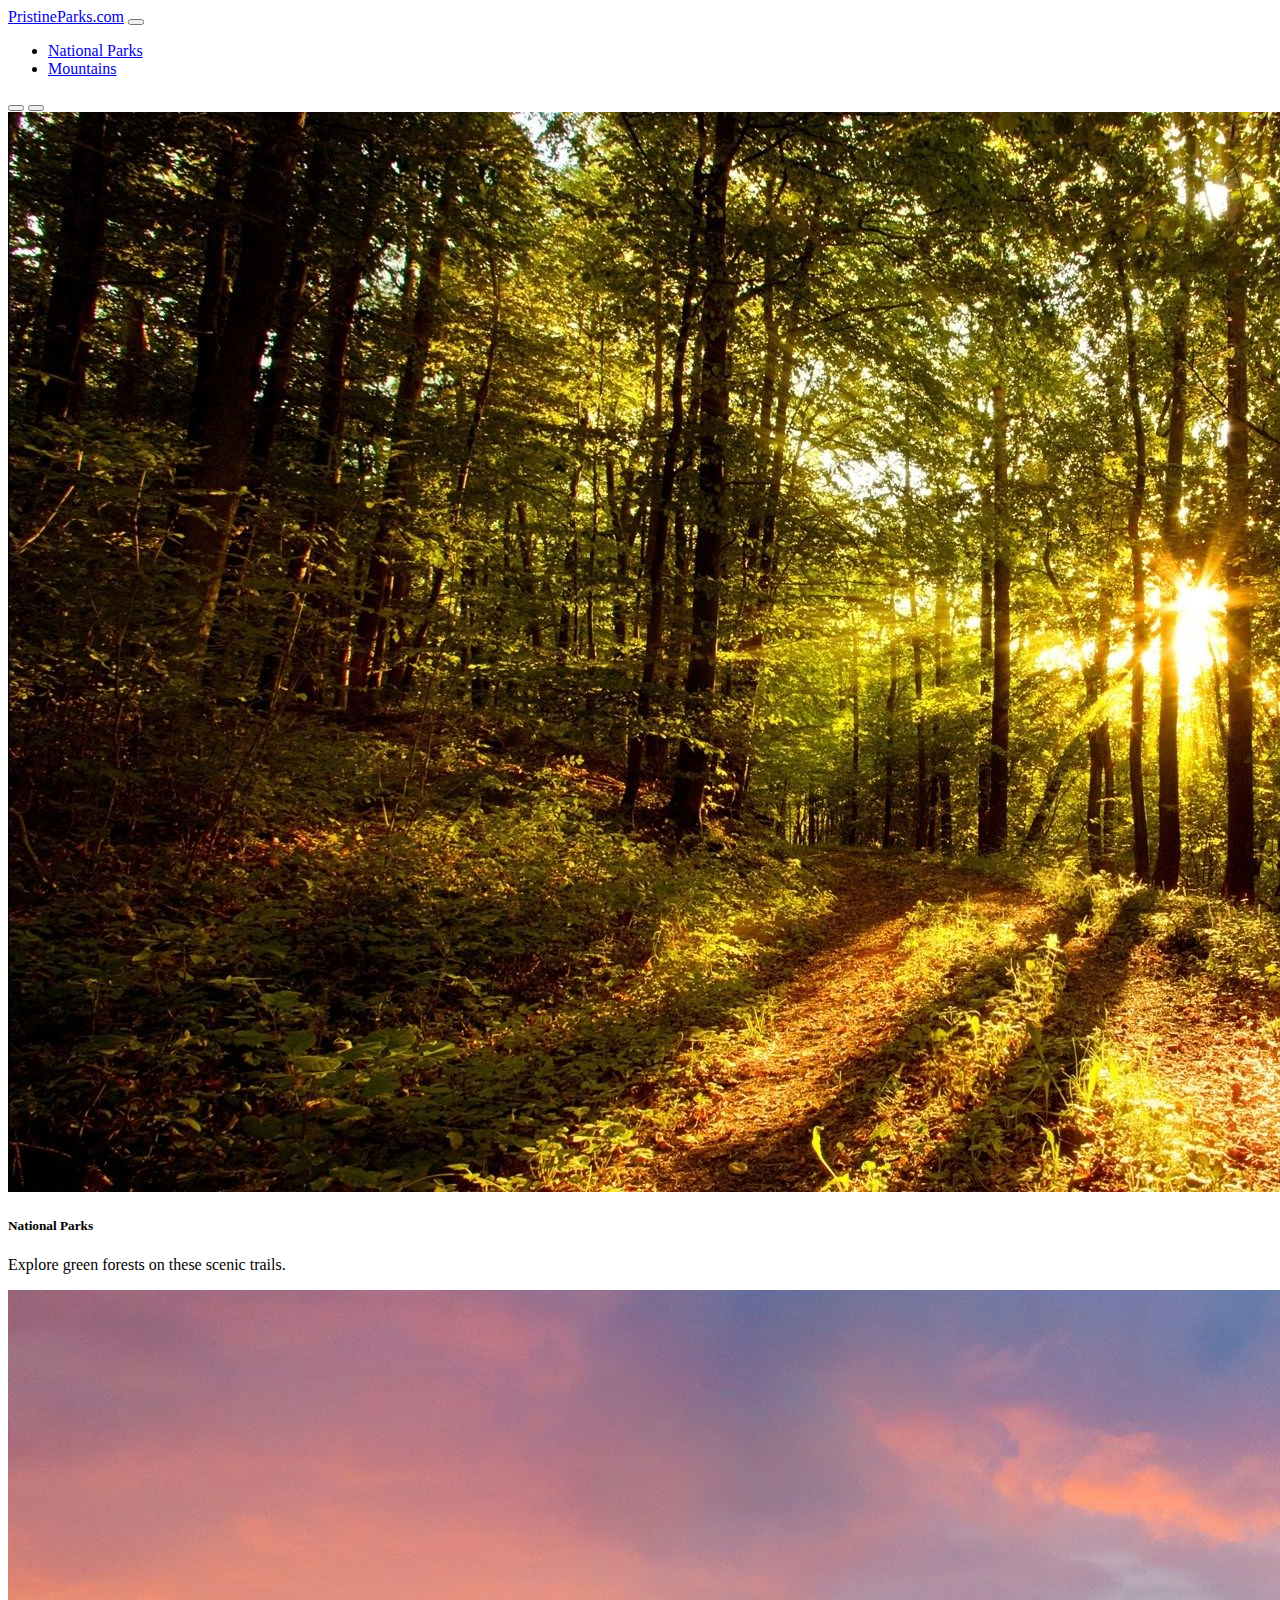
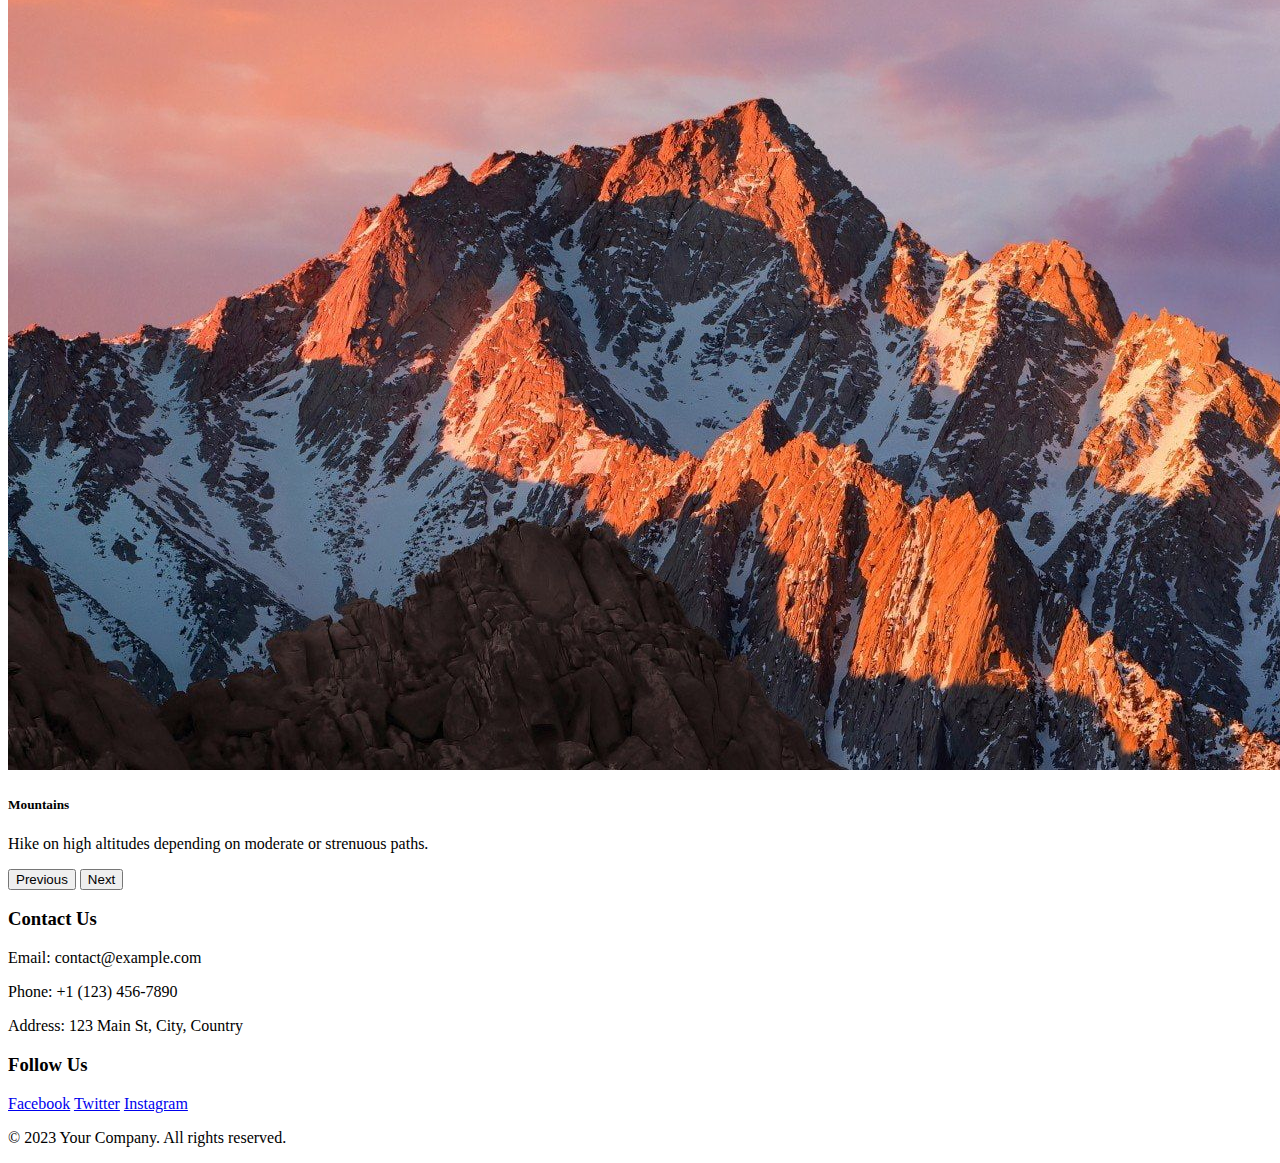
==== index.html @ 758771db "got parks details to display when selecting a state and started park type data" ====
<!DOCTYPE html>
<html lang="en">
<head>
    <meta charset="UTF-8">
    <meta name="viewport" content="width=device-width, initial-scale=1.0"> 
    <link href="https://cdn.jsdelivr.net/npm/bootstrap@5.3.2/dist/css/bootstrap.min.css" rel="stylesheet" integrity="sha384-T3c6CoIi6uLrA9TneNEoa7RxnatzjcDSCmG1MXxSR1GAsXEV/Dwwykc2MPK8M2HN" crossorigin="anonymous">
    <script src="css/index.css"></script> 
    <title>Home</title>
</head>
<body>
    <nav class="navbar navbar-expand-lg bg-dark" data-bs-theme="dark">
        <div class="container-fluid">
          <a class="navbar-brand" href="index.html">PristineParks.com</a>
          <button class="navbar-toggler" type="button" data-bs-toggle="collapse" data-bs-target="#navbarColor02" aria-controls="navbarColor02" aria-expanded="false" aria-label="Toggle navigation">
            <span class="navbar-toggler-icon"></span>
          </button>
          <div class="collapse navbar-collapse" id="navbarColor02">
            <ul class="navbar-nav me-auto">
              <li class="nav-item">
                <a class="nav-link active" href="nationalparksearch.html">National Parks</a>
              </li>
              <li class="nav-item">
                <a class="nav-link" href="mountaininfo.html">Mountains</a>
              </li>
          </div>
        </div>
    </nav>

    <div id="carouselExampleCaptions" class="carousel slide">
        <div class="carousel-indicators">
          <button type="button" data-bs-target="#carouselExampleCaptions" data-bs-slide-to="0" class="active" aria-current="true" aria-label="Slide 1"></button>
          <button type="button" data-bs-target="#carouselExampleCaptions" data-bs-slide-to="1" aria-label="Slide 2"></button>
        </div>
        <div class="carousel-inner">
          <div class="carousel-item active">
            <img src="images/forestbg.jpg" class="d-block w-100" alt="forest">
            <div class="carousel-caption d-none d-md-block">
              <h5>National Parks</h5>
              <p>Explore green forests on these scenic trails.</p>
            </div>
          </div>
          <div class="carousel-item">
            <img src="images/mountainbg.jpg" class="d-block w-100" alt="mountains">
            <div class="carousel-caption d-none d-md-block">
              <h5>Mountains</h5>
              <p>Hike on high altitudes depending on moderate or strenuous paths.</p>
            </div>
          </div>
        </div>
        <button class="carousel-control-prev" type="button" data-bs-target="#carouselExampleCaptions" data-bs-slide="prev">
          <span class="carousel-control-prev-icon" aria-hidden="true"></span>
          <span class="visually-hidden">Previous</span>
        </button>
        <button class="carousel-control-next" type="button" data-bs-target="#carouselExampleCaptions" data-bs-slide="next">
          <span class="carousel-control-next-icon" aria-hidden="true"></span>
          <span class="visually-hidden">Next</span>
        </button>
      </div>



      <footer>
        <div class="footer-content">
            <div class="footer-section contact">
                <h3>Contact Us</h3>
                <p>Email: contact@example.com</p>
                <p>Phone: +1 (123) 456-7890</p>
                <p>Address: 123 Main St, City, Country</p>
            </div>
            </div>
            <div class="footer-section social">
                <h3>Follow Us</h3>
                <a href="#" class="social-icon">Facebook</a>
                <a href="#" class="social-icon">Twitter</a>
                <a href="#" class="social-icon">Instagram</a>
            </div>
        </div>
        <div class="footer-bottom">
            <p>&copy; 2023 Your Company. All rights reserved.</p>
        </div>
    </footer>

    <script src="https://cdn.jsdelivr.net/npm/bootstrap@5.3.2/dist/js/bootstrap.bundle.min.js" integrity="sha384-C6RzsynM9kWDrMNeT87bh95OGNyZPhcTNXj1NW7RuBCsyN/o0jlpcV8Qyq46cDfL" crossorigin="anonymous"></script>
    <script src="scripts/locationData.js"></script>        
</body>
</html>
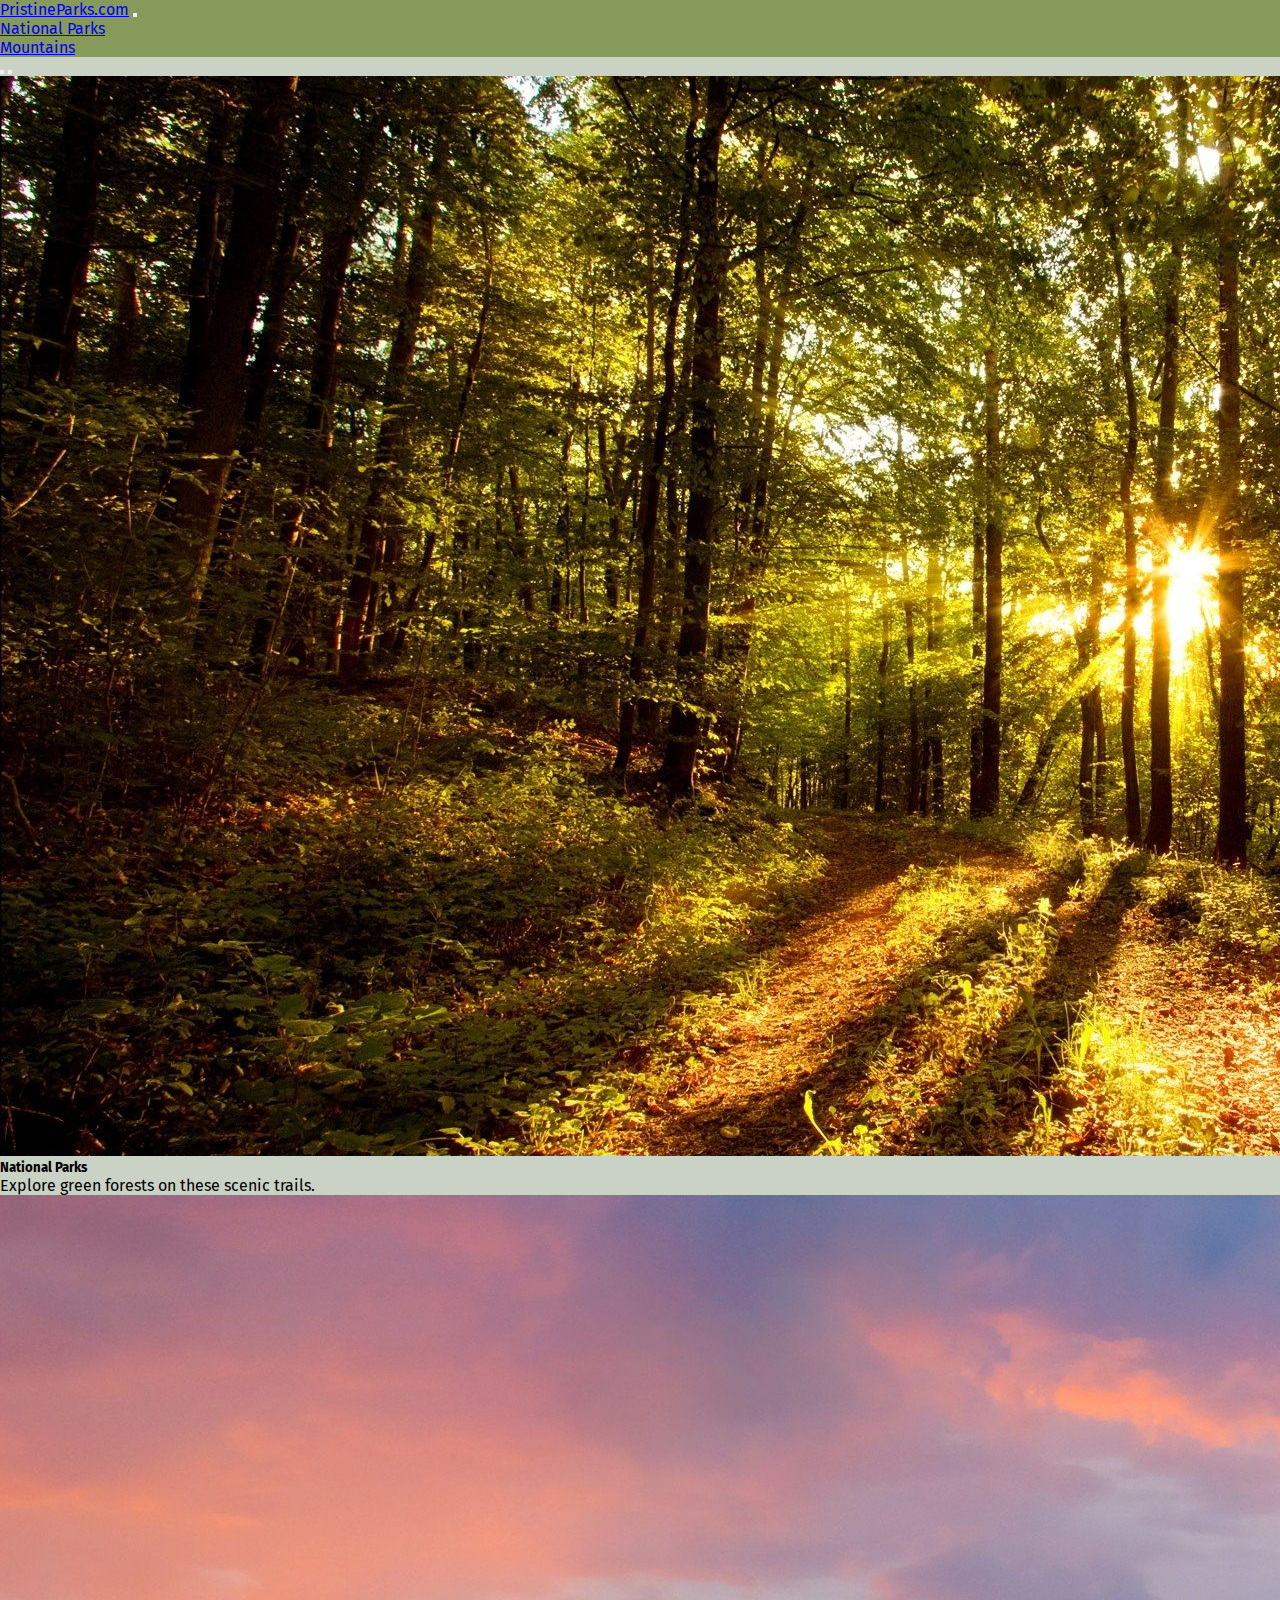
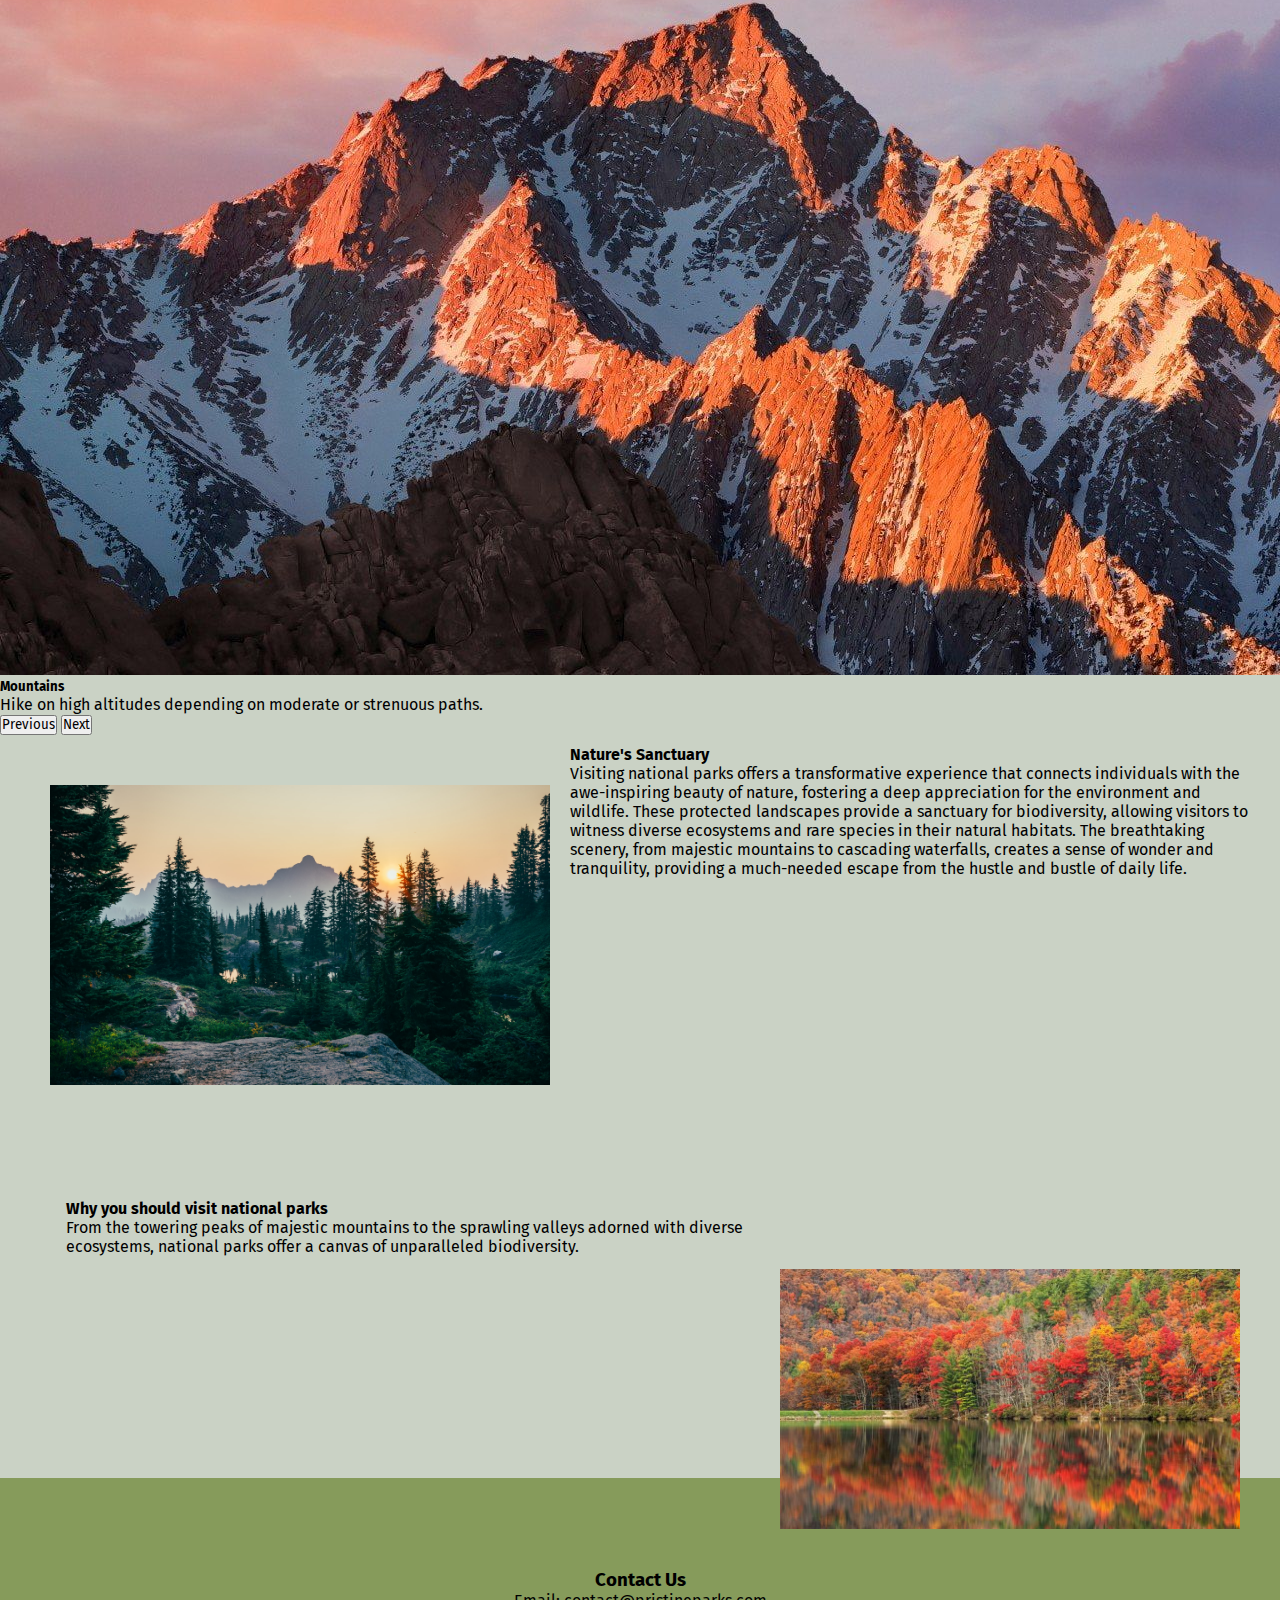
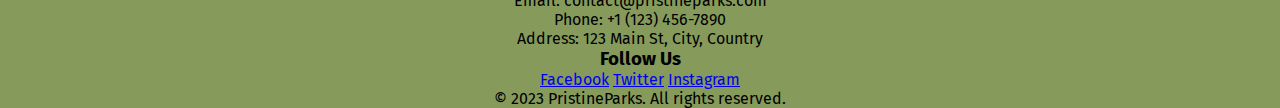
==== commit 201343ef: "got mountain page to respond" ====
--- a/index.html
+++ b/index.html
@@ -3,12 +3,15 @@
 <head>
     <meta charset="UTF-8">
     <meta name="viewport" content="width=device-width, initial-scale=1.0"> 
+    <link rel="stylesheet" href="css/index.css">
+    <link rel="preconnect" href="https://fonts.googleapis.com">
+<link rel="preconnect" href="https://fonts.gstatic.com" crossorigin>
+<link href="https://fonts.googleapis.com/css2?family=Fira+Sans&family=Lexend:wght@300;400&family=Montserrat:wght@300&family=Roboto+Mono&display=swap" rel="stylesheet">
     <link href="https://cdn.jsdelivr.net/npm/bootstrap@5.3.2/dist/css/bootstrap.min.css" rel="stylesheet" integrity="sha384-T3c6CoIi6uLrA9TneNEoa7RxnatzjcDSCmG1MXxSR1GAsXEV/Dwwykc2MPK8M2HN" crossorigin="anonymous">
-    <script src="css/index.css"></script> 
-    <title>Home</title>
+    <!-- <title>Home</title> -->
 </head>
 <body>
-    <nav class="navbar navbar-expand-lg bg-dark" data-bs-theme="dark">
+    <nav class="navbar navbar-expand-lg">
         <div class="container-fluid">
           <a class="navbar-brand" href="index.html">PristineParks.com</a>
           <button class="navbar-toggler" type="button" data-bs-toggle="collapse" data-bs-target="#navbarColor02" aria-controls="navbarColor02" aria-expanded="false" aria-label="Toggle navigation">
@@ -26,6 +29,7 @@
         </div>
     </nav>
 
+  <div class="wrapper">
     <div id="carouselExampleCaptions" class="carousel slide">
         <div class="carousel-indicators">
           <button type="button" data-bs-target="#carouselExampleCaptions" data-bs-slide-to="0" class="active" aria-current="true" aria-label="Slide 1"></button>
@@ -33,14 +37,14 @@
         </div>
         <div class="carousel-inner">
           <div class="carousel-item active">
-            <img src="images/forestbg.jpg" class="d-block w-100" alt="forest">
+            <img src="images/forestbg.jpg" class="d-block " alt="forest">
             <div class="carousel-caption d-none d-md-block">
               <h5>National Parks</h5>
               <p>Explore green forests on these scenic trails.</p>
             </div>
           </div>
           <div class="carousel-item">
-            <img src="images/mountainbg.jpg" class="d-block w-100" alt="mountains">
+            <img src="images/mountainbg.jpg" class="d-block" alt="mountains">
             <div class="carousel-caption d-none d-md-block">
               <h5>Mountains</h5>
               <p>Hike on high altitudes depending on moderate or strenuous paths.</p>
@@ -56,27 +60,42 @@
           <span class="visually-hidden">Next</span>
         </button>
       </div>
+  </div>
+  <div>
+      <div class="main-content">
+        <img src="images/forest2.jpg" width="500" height="300">
+      </div>
 
+     <div class="content">
+      <h4>Nature's Sanctuary</h4>
+      <p>Visiting national parks offers a transformative experience that connects individuals with the awe-inspiring beauty of nature, fostering a deep appreciation for the environment and wildlife. These protected landscapes provide a sanctuary for biodiversity, allowing visitors to witness diverse ecosystems and rare species in their natural habitats. The breathtaking scenery, from majestic mountains to cascading waterfalls, creates a sense of wonder and tranquility, providing a much-needed escape from the hustle and bustle of daily life.</p>
+     </div>
 
+     <div class="forest">
+      <img class="forest" src="images/forests3.jpg" width="500" height="300">
+      <h4>Why you should visit national parks</h4>
+      <p>From the towering peaks of majestic mountains to the sprawling valleys adorned with diverse ecosystems, national parks offer a canvas of unparalleled biodiversity.</p>
+    </div>
+  </div>  
 
       <footer>
         <div class="footer-content">
             <div class="footer-section contact">
                 <h3>Contact Us</h3>
-                <p>Email: contact@example.com</p>
+                <p>Email: contact@pristineparks.com</p>
                 <p>Phone: +1 (123) 456-7890</p>
                 <p>Address: 123 Main St, City, Country</p>
             </div>
             </div>
             <div class="footer-section social">
                 <h3>Follow Us</h3>
-                <a href="#" class="social-icon">Facebook</a>
-                <a href="#" class="social-icon">Twitter</a>
-                <a href="#" class="social-icon">Instagram</a>
+                <a href="images/facebooklogo.png" class="social-icon">Facebook</a>
+                <a href="images/twitlogo.png" class="social-icon">Twitter</a>
+                <a href="images/instalogo.png" class="social-icon">Instagram</a>
             </div>
         </div>
         <div class="footer-bottom">
-            <p>&copy; 2023 Your Company. All rights reserved.</p>
+            <p>&copy; 2023 PristineParks. All rights reserved.</p>
         </div>
     </footer>
 
--- a/css/index.css
+++ b/css/index.css
@@ -0,0 +1,60 @@
+* {
+    margin: 0;
+    padding: 0;
+    box-sizing: border-box;
+    font-family: 'Fira Sans', sans-serif;
+}
+
+body{
+    height: 100%;
+    margin: 0;
+    padding: 0;
+}
+
+nav{
+    background-color: #869b5b;
+    background-repeat: repeat;
+}
+
+.content{
+
+    margin-right: 20px;
+    margin-top: 10px;
+    margin-left: 50px;
+}
+
+.wrapper{
+    min-height: 100%;
+    display: flex;
+     flex-direction: column;
+}
+
+.main-content{
+    float: left;
+    margin-right: 20px;
+    margin-top: 40px;
+    margin-left: 50px;
+    margin-bottom: 40px;
+}
+
+.forest{
+    float: right;
+    margin-top: 50px;
+    padding: 20px;
+}
+
+
+footer{
+    margin-top: 600px;
+    background-color: #869b5b;
+    text-align: center;
+}
+
+.social{
+    text-decoration: none;
+}
+
+body{
+    background-color: #cad2c5;
+    background-repeat: repeat;
+}
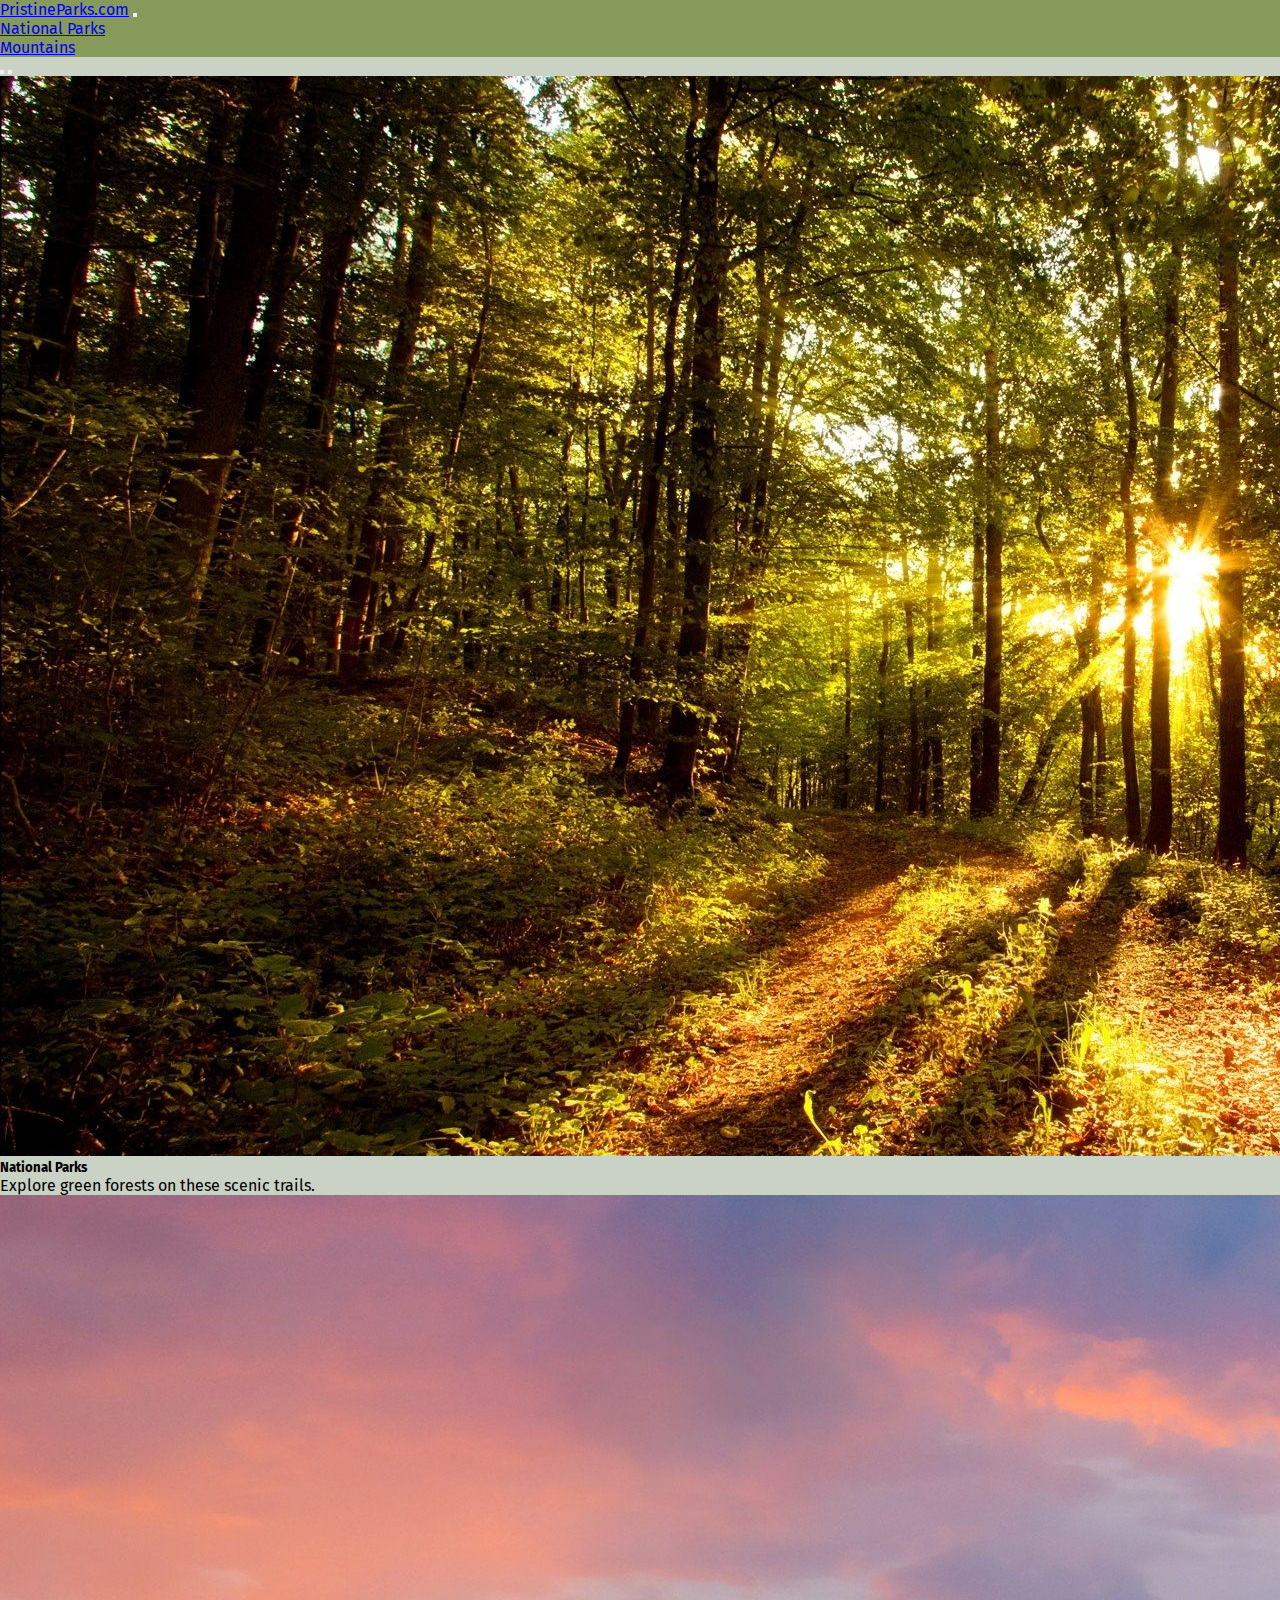
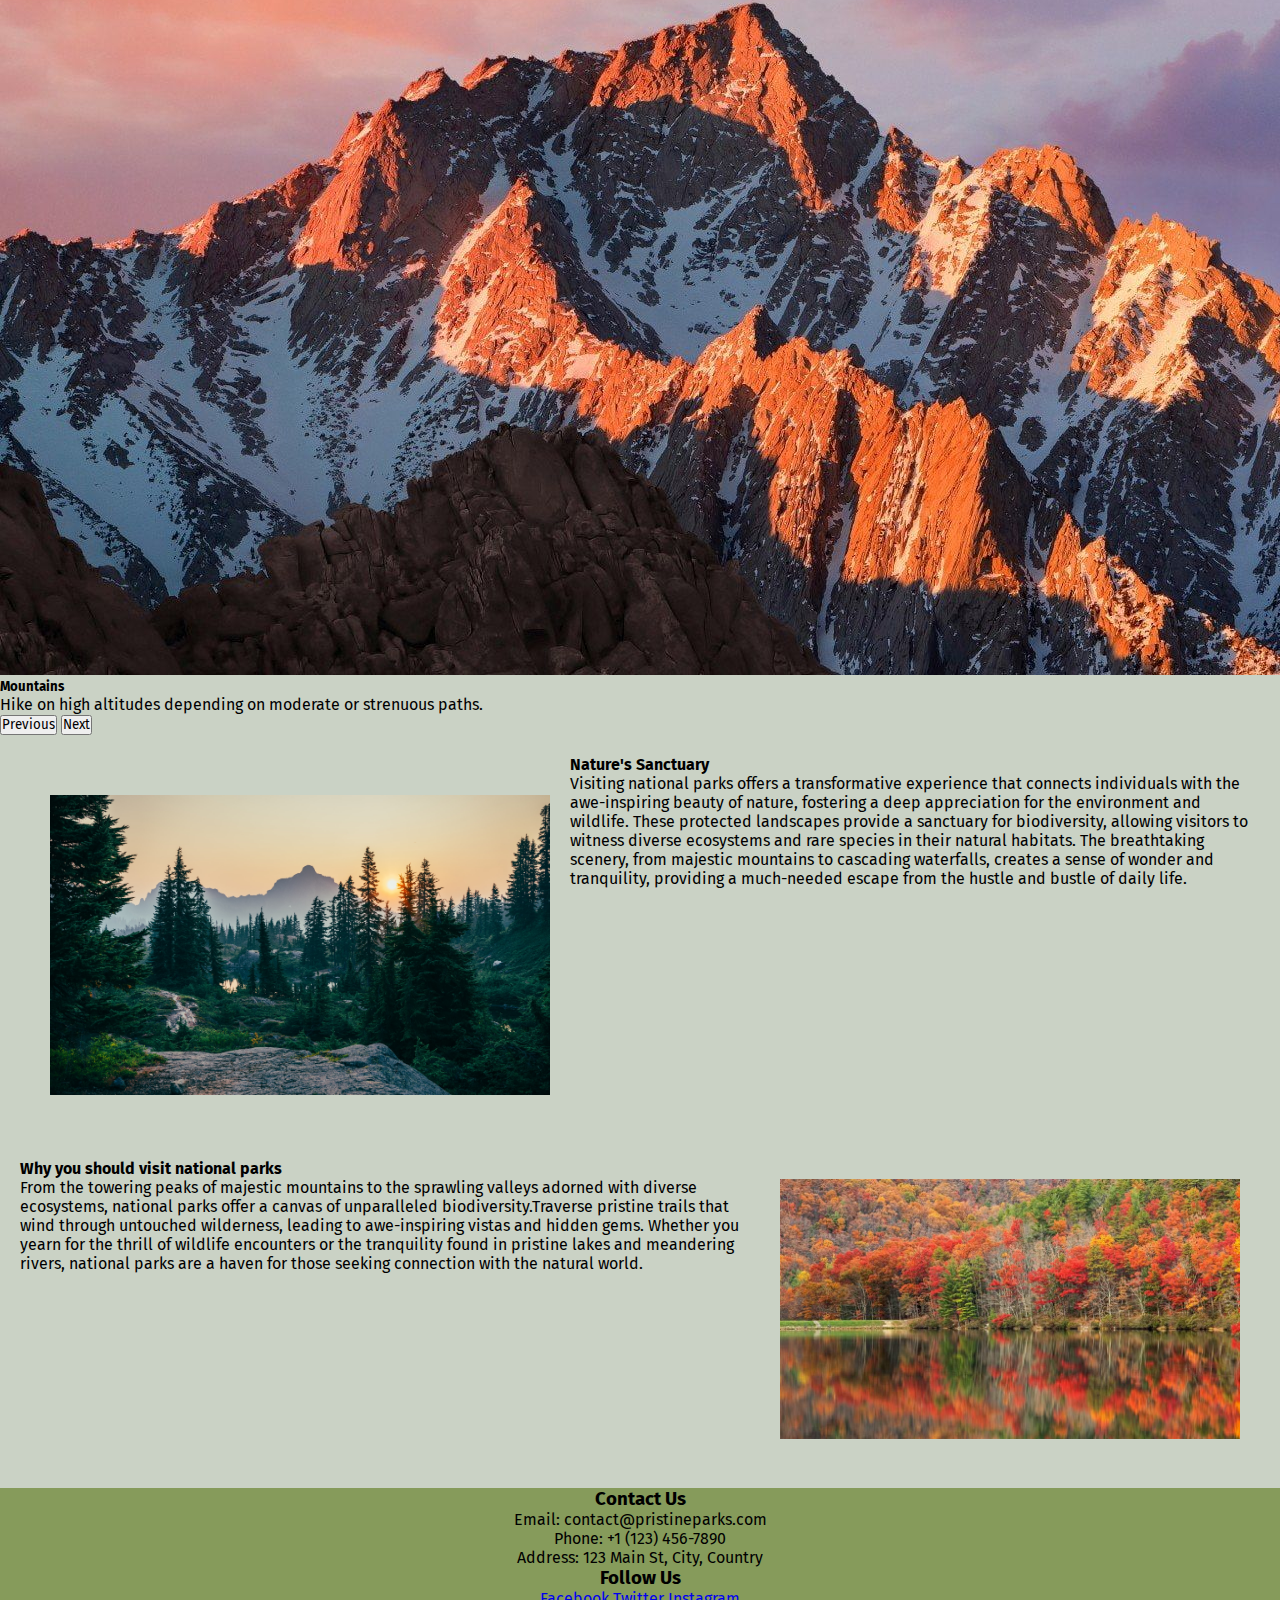
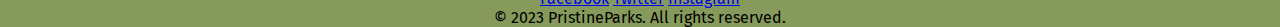
==== commit ef541b0d: "project finished" ====
--- a/index.html
+++ b/index.html
@@ -74,7 +74,7 @@
      <div class="forest">
       <img class="forest" src="images/forests3.jpg" width="500" height="300">
       <h4>Why you should visit national parks</h4>
-      <p>From the towering peaks of majestic mountains to the sprawling valleys adorned with diverse ecosystems, national parks offer a canvas of unparalleled biodiversity.</p>
+      <p>From the towering peaks of majestic mountains to the sprawling valleys adorned with diverse ecosystems, national parks offer a canvas of unparalleled biodiversity.Traverse pristine trails that wind through untouched wilderness, leading to awe-inspiring vistas and hidden gems. Whether you yearn for the thrill of wildlife encounters or the tranquility found in pristine lakes and meandering rivers, national parks are a haven for those seeking connection with the natural world.</p>
     </div>
   </div>  
 
--- a/css/index.css
+++ b/css/index.css
@@ -9,6 +9,7 @@
     height: 100%;
     margin: 0;
     padding: 0;
+    background-color: #cad2c5;
 }
 
 nav{
@@ -19,7 +20,7 @@
 .content{
 
     margin-right: 20px;
-    margin-top: 10px;
+    margin-top: 20px;
     margin-left: 50px;
 }
 
@@ -35,11 +36,12 @@
     margin-top: 40px;
     margin-left: 50px;
     margin-bottom: 40px;
+    background-color: #cad2c5;
 }
 
 .forest{
+
     float: right;
-    margin-top: 50px;
     padding: 20px;
 }
 
@@ -54,7 +56,4 @@
     text-decoration: none;
 }
 
-body{
-    background-color: #cad2c5;
-    background-repeat: repeat;
-}
+
